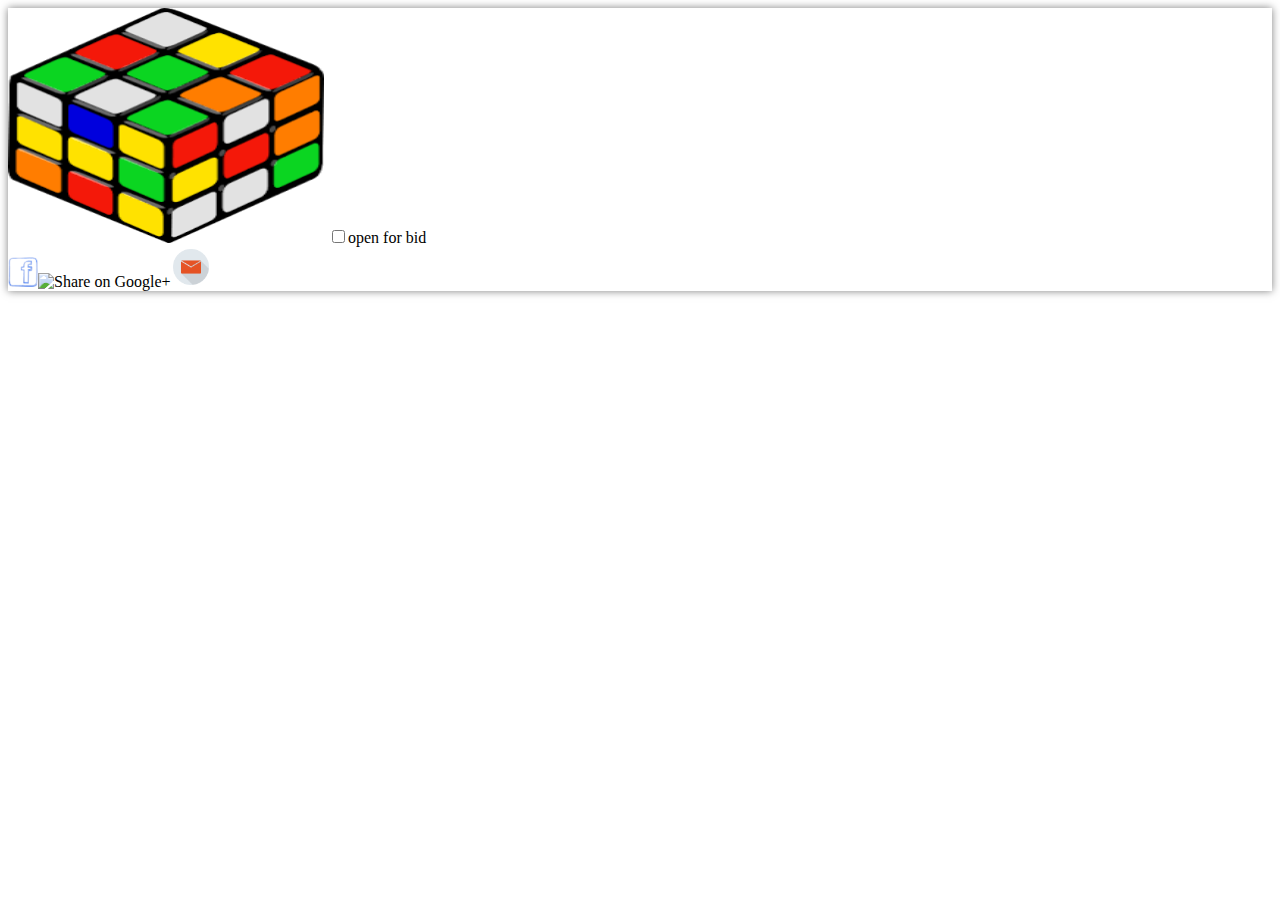
==== index.html @ 1c9c1052 "second commit" ====
<!DOCTYPE html>
<html>
<head></head>
<body>
	<div id="listing1" style="box-shadow:0 0 8px rgba(0,0,0,0.5)">
          <img src="./image/image.png" width="25%" height="235">
          <input type="checkbox" name="onbid" value="IsOnBid" >open for bid<br>
          
          <div class="sharebutton">
          </div>
    </div>
	  <script src="./src/jquery-2.2.0.js"></script>
    <!-- // <script src="https://apis.google.com/js/plusone.js"></script> -->
     <script src="./src/socialshare.js"></script>
    <script>
    var config={
                facebook:{
                    method: 'feed',
                    name: 'This content has been changed.',
                    link: ' http://www.hyperarts.com:8000/plugin/trying.html',
                    picture: 'https://im.proptiger.com/1/504158/6/aswani-properties-springdale-elevation-772228.jpeg?width=520&height=400',
                    caption: 'This is the content of the "caption" field.',
                    description: 'This is the content of the "description" field, below the caption.',

                    message: ''
                },
                googleplus:{
                    url:  "http://hyperarts.com:8000/plugin/trying.html",

                },
                mail:{
                  subject: "I wanted you to see this site",
                  mailbody: "Check out this site http://hyperarts.com:8000/plugin/trying2.html"
                }
                
    };
      $('.sharebutton').socialShare(config);
      
    </script>
</body>
</html>
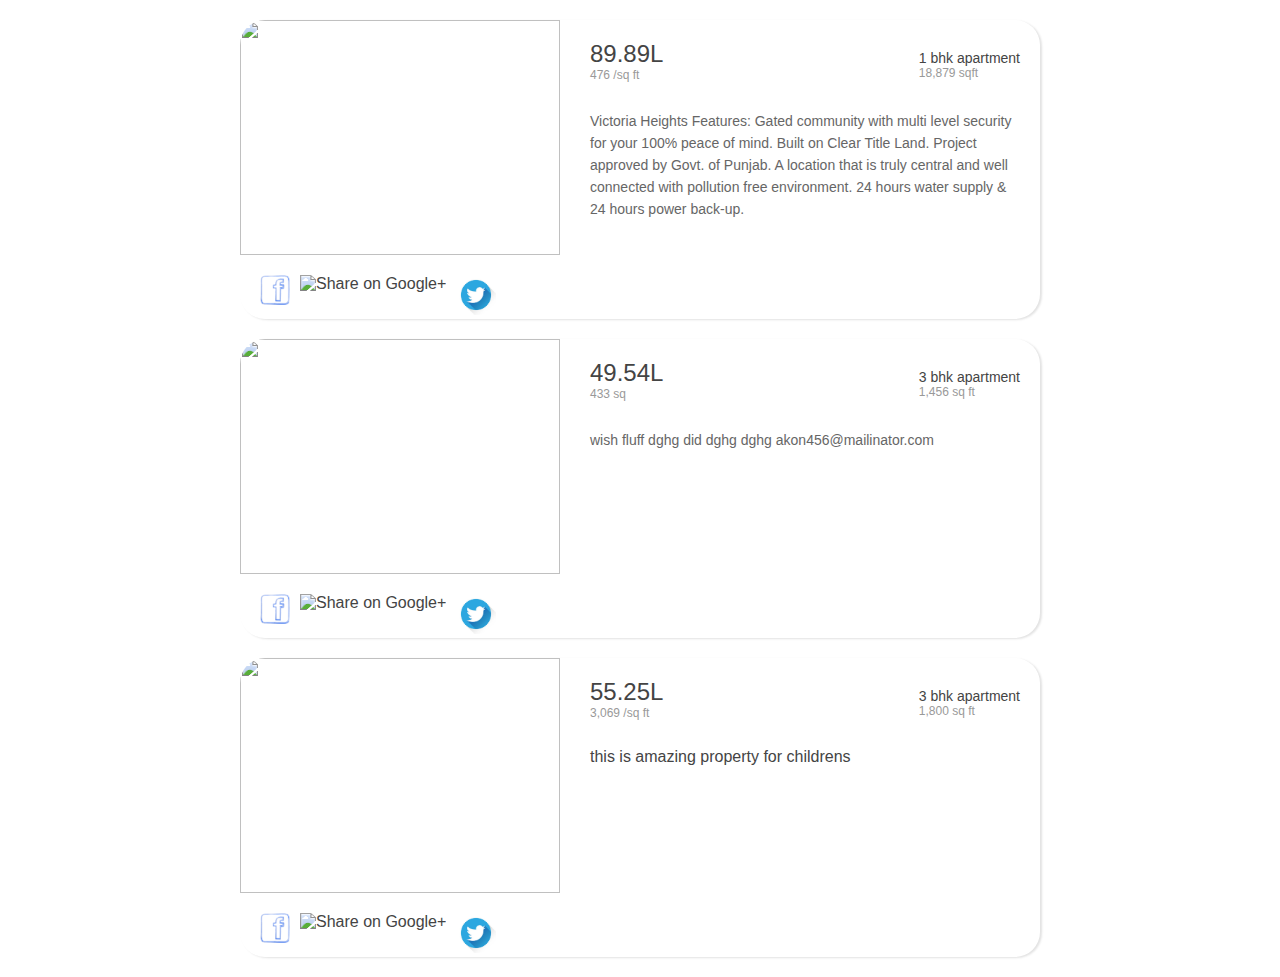
==== commit 4cae330b: "new" ====
--- a/index.html
+++ b/index.html
@@ -1,42 +1,98 @@
 <!DOCTYPE html>
 <html>
-<head></head>
+<head>
+  <meta>
+  <title>My property</title>
+  <link rel="stylesheet"  href="style/style.css" type="text/css" >
+</head>
 <body>
-	<div id="listing1" style="box-shadow:0 0 8px rgba(0,0,0,0.5)">
-          <img src="./image/image.png" width="25%" height="235">
-          <input type="checkbox" name="onbid" value="IsOnBid" >open for bid<br>
-          
+	<div id="2742681" class="mainListingCard main-listing-card" data-url="https://mp-qa2.makaan-ws.com/gurgaon/dlf-ultima-in-sector-81-2742681/1bhk-2t-18879-sqft-apartment">
+          <div class="listing-left">
+          <img src="http://content.makaan-ws.com/1/640632/285/1301248.jpeg?width=1336&height=768" width="25%" height="235">
+          </div>
+
+          <div class="listing-right" data-type="details">
+              <div class="pro-head">
+                <h2>
+                    89.89L
+                    <span>476 /sq ft</span>
+                </h2>
+                <p>
+                    1 bhk apartment
+                   <span>
+                      18,879 sqft
+                   </span>
+                </p>
+              </div>
+                <span class="description descriptionjs">
+                    Victoria Heights Features: Gated community with multi level security for your 100% peace of mind. Built on Clear Title Land. Project approved by Govt. of Punjab. A location that is truly central and well connected with pollution free environment. 24 hours water supply &amp; 24 hours power back-up.
+                </span>
+                <label class="hide" >listing1<label>
+          </div>
+          <div class="clear-fix"></div>  
           <div class="sharebutton">
           </div>
     </div>
+
+    <div id="2744528" class="mainListingCard main-listing-card" data-url="https://beta.makaan-ws.com/bangalore/builder-project-in-nagarabhavi-416302/3bhk-3t-1548-sqft-apartment">
+        <div class="listing-left">  
+          <img src="http://content.makaan-ws.com/16/5759668/270/3799136.jpeg?width=1336&height=768" width="25%" height="235">
+        </div>
+          <div class="listing-right" data-type="details">
+            <div class="pro-head">
+               <h2>
+                  49.54L
+                  <span>433 sq</span>
+               </h2>
+               <p>
+                  3 bhk apartment
+                  <span>
+                     1,456 sq ft
+                  </span>
+               </p>
+             </div>
+               <span class="description descriptionjs">
+                  wish fluff dghg did dghg dghg akon456@mailinator.com
+               </span>  
+               <label class="hide" >listing2<label>
+          </div>
+          <div class="clear-fix"></div> 
+          <div class="sharebutton">
+
+          </div>
+    </div>
+
+    <div id="555619" class="mainListingCard main-listing-card" data-url="https://mp-qa2.makaan-ws.com/panchkula/builder-project-in-panchkula-sec-20-555619/3bhk-3t-1800-sqft-apartment">
+      <div class="listing-left">
+          <img src="http://content.makaan-ws.com/17/555619/273/3462458.jpeg?width=1336&height=768" width="25%" height="235">
+        </div>
+          <div class="listing-right" data-type="details">
+            <div class="pro-head">
+               <h2>
+                   55.25L
+                   <span>3,069 /sq ft</span>
+               </h2>
+               <p>
+                   3 bhk apartment
+                   <span>
+                       1,800 sq ft
+                   </span>
+               </p>
+             </div>
+               <span class="descriptionjs">
+                    this is amazing property for childrens
+               </span>  
+               <label class="hide" >listing3<label>
+          </div>
+          <div class="clear-fix"></div>
+          <div class="sharebutton">
+          </div>
+    </div>
+
 	  <script src="./src/jquery-2.2.0.js"></script>
     <!-- // <script src="https://apis.google.com/js/plusone.js"></script> -->
      <script src="./src/socialshare.js"></script>
-    <script>
-    var config={
-                facebook:{
-                    method: 'feed',
-                    name: 'This content has been changed.',
-                    link: ' http://www.hyperarts.com:8000/plugin/trying.html',
-                    picture: 'https://im.proptiger.com/1/504158/6/aswani-properties-springdale-elevation-772228.jpeg?width=520&height=400',
-                    caption: 'This is the content of the "caption" field.',
-                    description: 'This is the content of the "description" field, below the caption.',
-
-                    message: ''
-                },
-                googleplus:{
-                    url:  "http://hyperarts.com:8000/plugin/trying.html",
-
-                },
-                mail:{
-                  subject: "I wanted you to see this site",
-                  mailbody: "Check out this site http://hyperarts.com:8000/plugin/trying2.html"
-                }
-                
-    };
-      $('.sharebutton').socialShare(config);
-      
-    </script>
+     <script src="./src/app.js"></script>
 </body>
 </html>
 
--- a/style/style.css
+++ b/style/style.css
@@ -0,0 +1,93 @@
+*{
+	margin: 0;
+	padding: 0;
+	box-sizing: border-box;
+}
+body{
+	font-size: 16px;
+	color: #444;
+	font-family: arial;
+	font-weight: normal;
+}
+.clear-fix{
+	clear: both;
+}
+.hide{
+	display: none;
+}
+h2{
+	font-size: 24px;
+	font-weight: normal;
+	float: left;
+}
+h2 span{
+	font-size: 12px;
+	color: #999;
+	display: block;
+}
+p{
+	color: #444;
+	font-size: 14px;
+	padding: 10px 0;
+	float: right;
+}
+p span{
+	display: block;
+	font-size: 12px;
+	color: #999;
+	display: block;
+
+}
+.pro-head{
+	float: left;
+	width: 100%;
+	margin-bottom: 20px;
+}
+.description{
+	font-size: 14px;
+	color: #666;
+	line-height: 22px;
+}
+.main-listing-card{
+	width: 100%;
+	max-width: 800px;
+	margin: 20px auto;
+	box-shadow: 2px 1px 2px 0 rgba(66,66,66,.15);
+	background: #fff;
+	border-radius: 25px;
+	transition: box-shadow 0.3s ease-in-out;
+}
+.main-listing-card:hover{
+	box-shadow: 2px 1px 8px 0 rgba(66,66,66,.25);
+}
+.listing-left{
+	float: left;
+	margin-right: 10px;
+	border-top-left-radius: 25px;
+	overflow: hidden;
+	width: 40%;
+	height: 100%;
+}
+.listing-left img{
+	display: block;
+	width: 100%;
+	height: 235px;
+}
+.listing-right{
+	float: left;
+	width: calc( 60% - 10px );
+	padding: 20px 20px;
+}
+.sharebutton{
+	margin: 20px 0;
+	overflow: hidden;
+	padding: 0 20px;
+}
+.sharebutton span{
+	display: inline-block;
+}
+.sharebutton a{
+	float: left;
+	margin-right: 10px;
+	cursor: pointer;
+}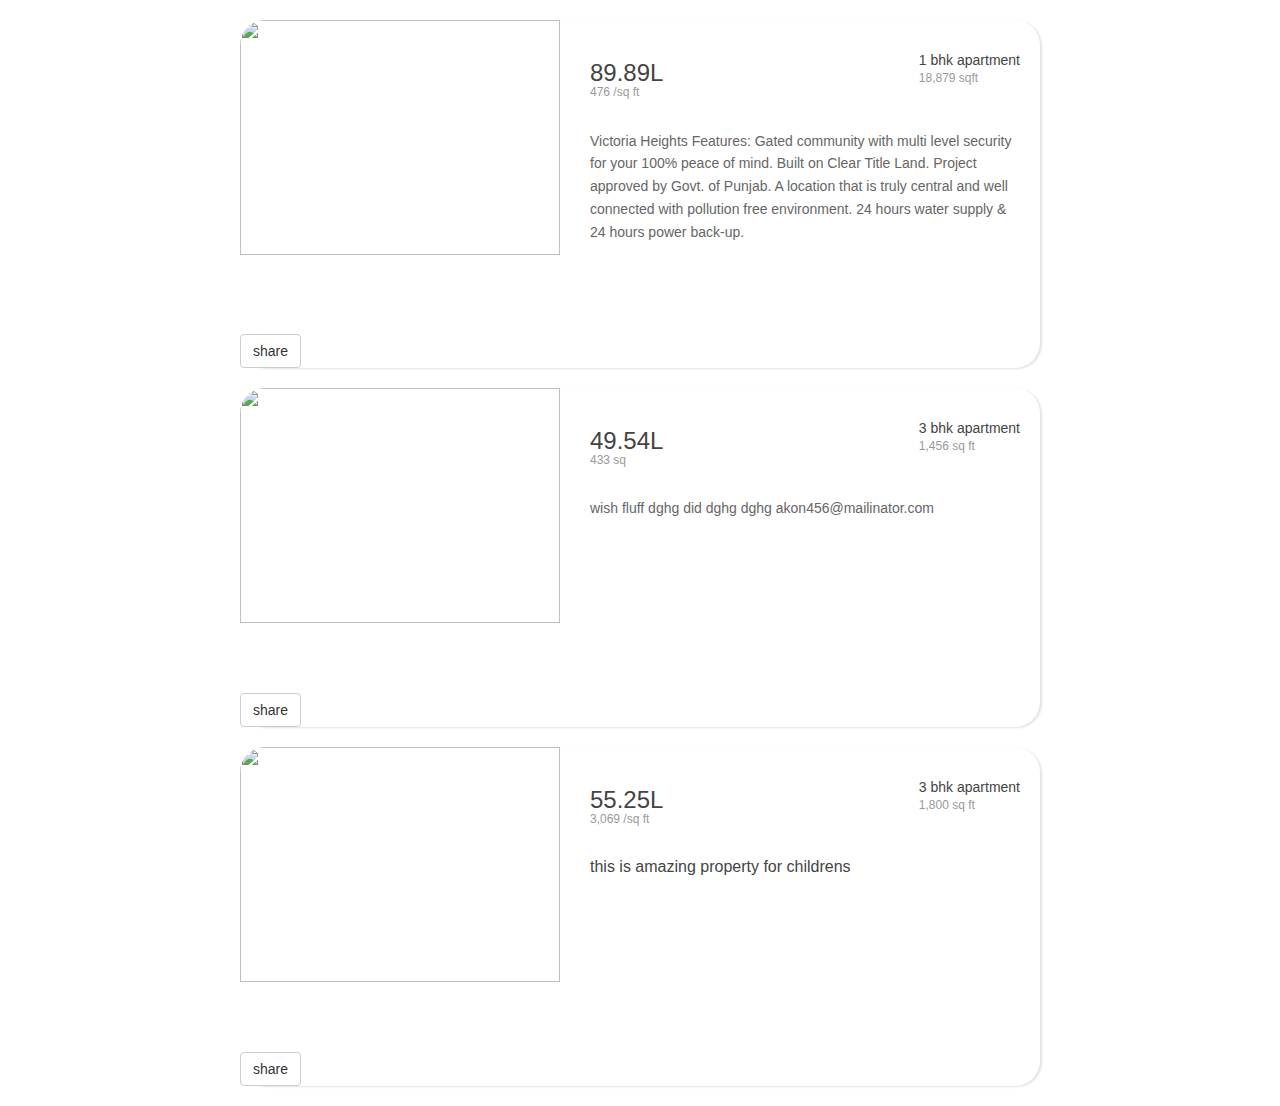
==== commit c170a27b: "new2" ====
--- a/index.html
+++ b/index.html
@@ -3,6 +3,7 @@
 <head>
   <meta>
   <title>My property</title>
+  <link rel="stylesheet" href="http://maxcdn.bootstrapcdn.com/bootstrap/3.3.6/css/bootstrap.min.css">
   <link rel="stylesheet"  href="style/style.css" type="text/css" >
 </head>
 <body>
@@ -30,8 +31,9 @@
                 <label class="hide" >listing1<label>
           </div>
           <div class="clear-fix"></div>  
-          <div class="sharebutton">
+          <div class="sharebutton animation">
           </div>
+          <button type="button" class="share_but btn btn-default">share</button>
     </div>
 
     <div id="2744528" class="mainListingCard main-listing-card" data-url="https://beta.makaan-ws.com/bangalore/builder-project-in-nagarabhavi-416302/3bhk-3t-1548-sqft-apartment">
@@ -57,9 +59,10 @@
                <label class="hide" >listing2<label>
           </div>
           <div class="clear-fix"></div> 
-          <div class="sharebutton">
+          <div class="sharebutton animation" >
 
           </div>
+          <button type="button" class="share_but btn btn-default">share</button>
     </div>
 
     <div id="555619" class="mainListingCard main-listing-card" data-url="https://mp-qa2.makaan-ws.com/panchkula/builder-project-in-panchkula-sec-20-555619/3bhk-3t-1800-sqft-apartment">
@@ -85,14 +88,24 @@
                <label class="hide" >listing3<label>
           </div>
           <div class="clear-fix"></div>
-          <div class="sharebutton">
+          <div class="sharebutton animation">
           </div>
+          <button type="button" class="share_but btn btn-default">share</button>
     </div>
 
 	  <script src="./src/jquery-2.2.0.js"></script>
     <!-- // <script src="https://apis.google.com/js/plusone.js"></script> -->
      <script src="./src/socialshare.js"></script>
      <script src="./src/app.js"></script>
+     <script>
+     function visibility(e){
+
+     }
+     $(document).ready(function(){
+      $("button").on("click",function(){
+        $(this).closest('.main-listing-card').find('.sharebutton').toggleClass('animation')
+      })
+     });</script>
 </body>
 </html>
 
--- a/style/style.css
+++ b/style/style.css
@@ -8,6 +8,9 @@
 	color: #444;
 	font-family: arial;
 	font-weight: normal;
+}
+.animation{
+	visibility:hidden;
 }
 .clear-fix{
 	clear: both;
